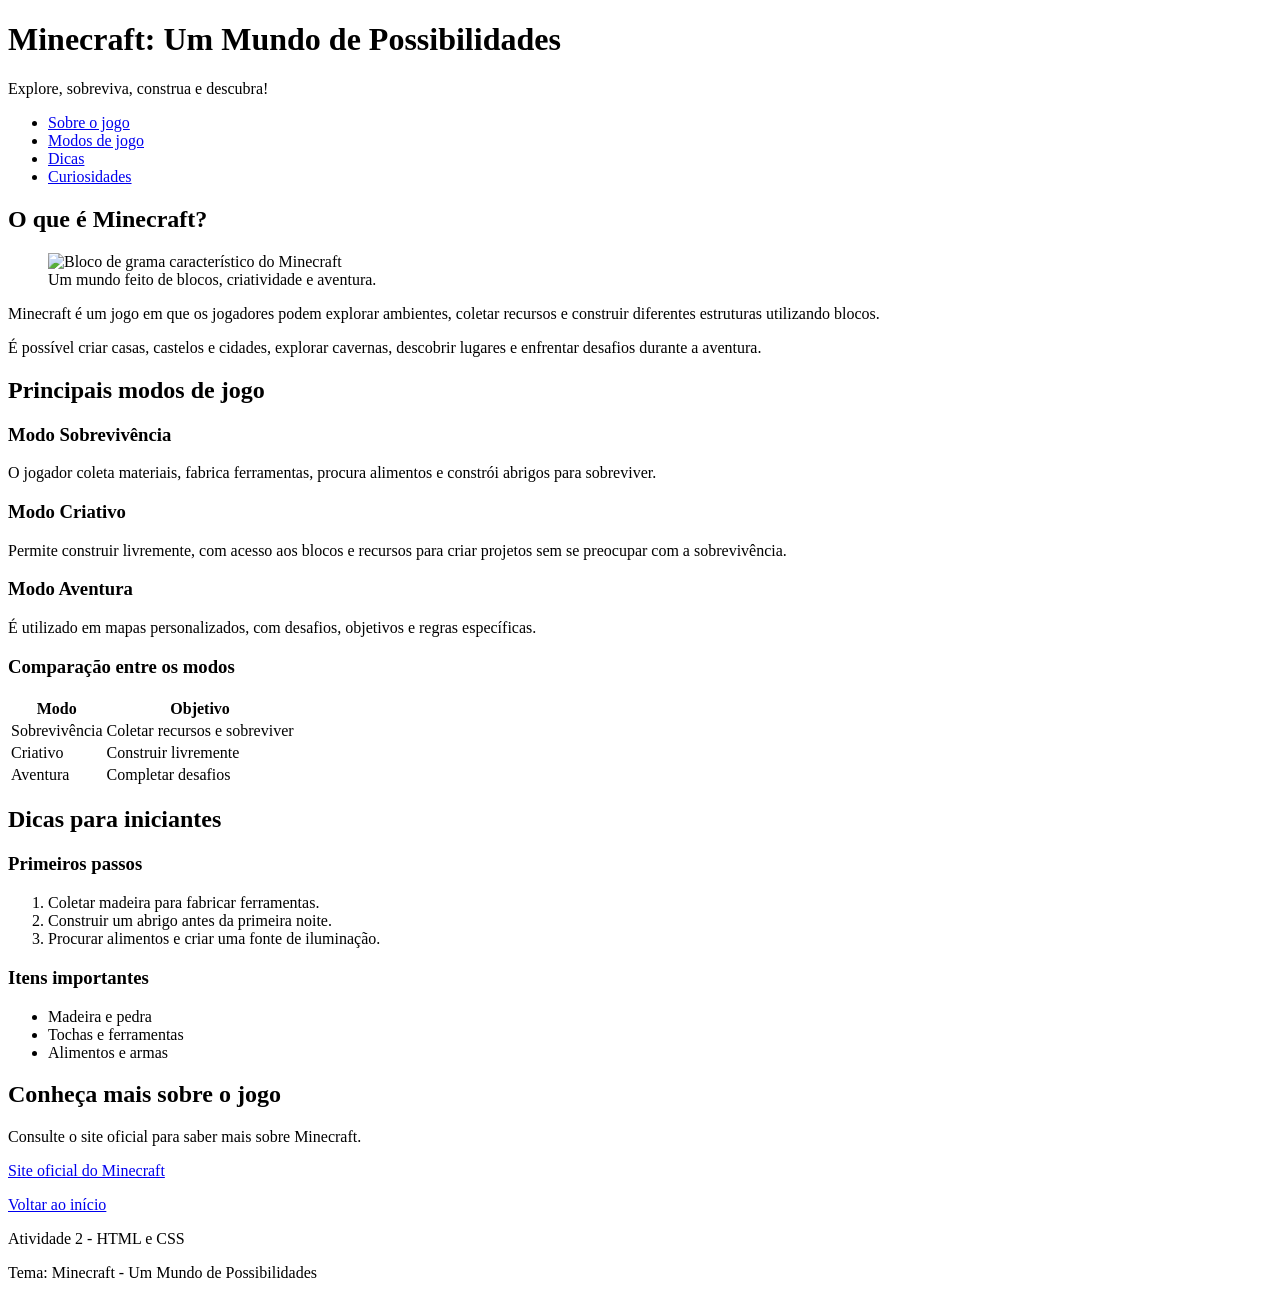
==== Atividade 2/index.html @ fc2f878e "Create index.html" ====
<!DOCTYPE html>
<html lang="pt-BR">
<head>
    <meta charset="UTF-8">
    <meta name="viewport" content="width=device-width, initial-scale=1.0">
    <title>Minecraft - Mundo de Possibilidades</title>

    <!-- Fonte do Google Fonts -->
    <link rel="preconnect" href="https://fonts.googleapis.com">
    <link rel="preconnect" href="https://fonts.gstatic.com" crossorigin>
    <link href="https://fonts.googleapis.com/css2?family=Roboto&display=swap" rel="stylesheet">

    <!-- Arquivo de estilos CSS -->
    <link rel="stylesheet" href="style.css">
</head>
<body id="inicio">

    <!-- Cabeçalho principal -->
    <header class="cabecalho">
        <h1>Minecraft: Um Mundo de Possibilidades</h1>
        <p>Explore, sobreviva, construa e descubra!</p>
    </header>

    <!-- Menu de navegação -->
    <nav>
        <ul class="menu">
            <li><a href="#sobre">Sobre o jogo</a></li>
            <li><a href="#modos">Modos de jogo</a></li>
            <li><a href="#dicas">Dicas</a></li>
            <li><a href="curiosidades.html">Curiosidades</a></li>
        </ul>
    </nav>

    <!-- Conteúdo principal -->
    <main>
        <section id="sobre" class="secao">
            <h2>O que é Minecraft?</h2>

            <figure>
                <img src="https://minecraft.wiki/images/Grass_Block.png"
                     alt="Bloco de grama característico do Minecraft"
                     width="150">
                <figcaption>Um mundo feito de blocos, criatividade e aventura.</figcaption>
            </figure>

            <p>Minecraft é um jogo em que os jogadores podem explorar ambientes,
            coletar recursos e construir diferentes estruturas utilizando blocos.</p>

            <p>É possível criar casas, castelos e cidades, explorar cavernas,
            descobrir lugares e enfrentar desafios durante a aventura.</p>
        </section>

        <section id="modos" class="secao">
            <h2>Principais modos de jogo</h2>

            <article>
                <h3>Modo Sobrevivência</h3>
                <p>O jogador coleta materiais, fabrica ferramentas, procura alimentos
                e constrói abrigos para sobreviver.</p>
            </article>

            <article>
                <h3>Modo Criativo</h3>
                <p>Permite construir livremente, com acesso aos blocos e recursos
                para criar projetos sem se preocupar com a sobrevivência.</p>
            </article>

            <article>
                <h3>Modo Aventura</h3>
                <p>É utilizado em mapas personalizados, com desafios, objetivos
                e regras específicas.</p>
            </article>

            <h3>Comparação entre os modos</h3>
            <table>
                <thead>
                    <tr>
                        <th>Modo</th>
                        <th>Objetivo</th>
                    </tr>
                </thead>
                <tbody>
                    <tr>
                        <td>Sobrevivência</td>
                        <td>Coletar recursos e sobreviver</td>
                    </tr>
                    <tr>
                        <td>Criativo</td>
                        <td>Construir livremente</td>
                    </tr>
                    <tr>
                        <td>Aventura</td>
                        <td>Completar desafios</td>
                    </tr>
                </tbody>
            </table>
        </section>

        <section id="dicas" class="secao">
            <h2>Dicas para iniciantes</h2>

            <!-- Lista ordenada -->
            <h3>Primeiros passos</h3>
            <ol>
                <li>Coletar madeira para fabricar ferramentas.</li>
                <li>Construir um abrigo antes da primeira noite.</li>
                <li>Procurar alimentos e criar uma fonte de iluminação.</li>
            </ol>

            <!-- Lista não ordenada -->
            <h3>Itens importantes</h3>
            <ul class="lista-itens">
                <li>Madeira e pedra</li>
                <li>Tochas e ferramentas</li>
                <li>Alimentos e armas</li>
            </ul>
        </section>

        <section class="secao">
            <h2>Conheça mais sobre o jogo</h2>
            <p>Consulte o site oficial para saber mais sobre Minecraft.</p>
            <p>
                <a href="https://www.minecraft.net/" target="_blank" rel="noopener noreferrer">
                    Site oficial do Minecraft
                </a>
            </p>
            <p><a href="#inicio">Voltar ao início</a></p>
        </section>
    </main>

    <!-- Rodapé -->
    <footer>
        <p>Atividade 2 - HTML e CSS</p>
        <p>Tema: Minecraft - Um Mundo de Possibilidades</p>
    </footer>

</body>
</html>
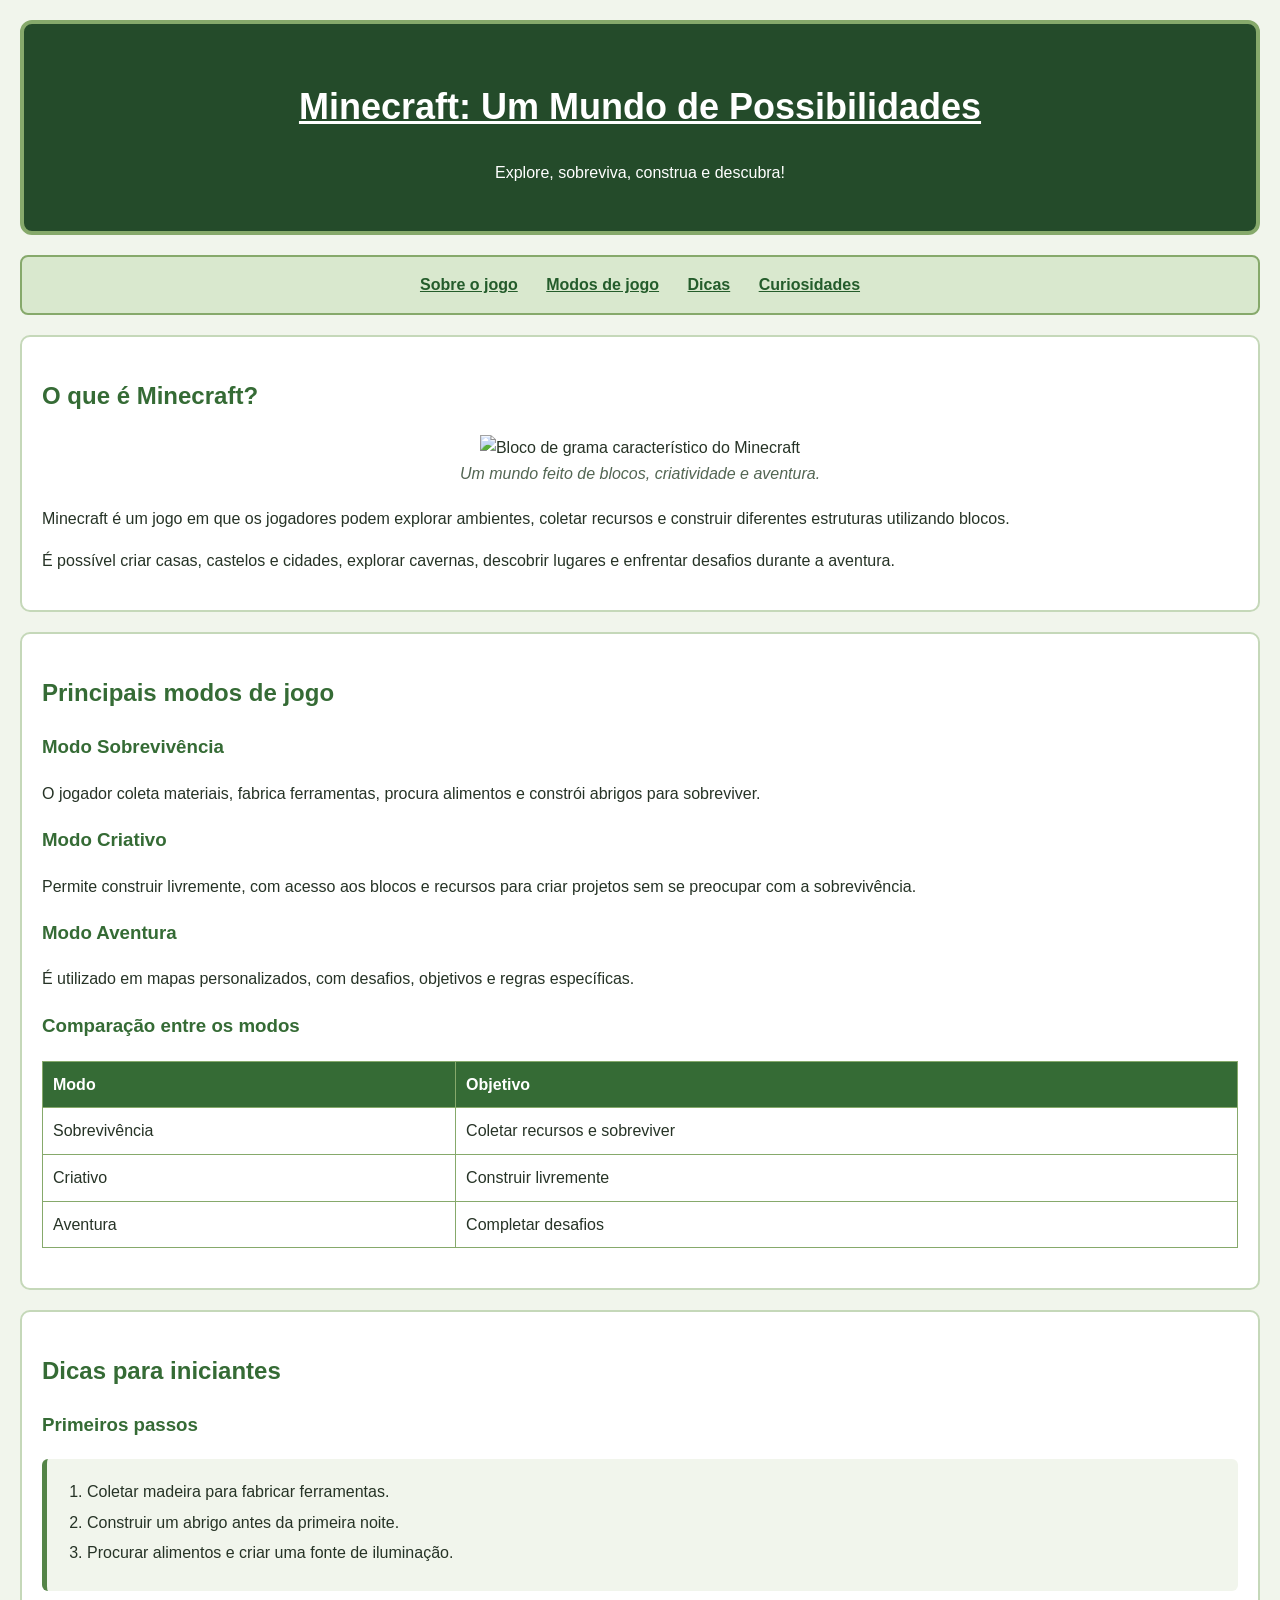
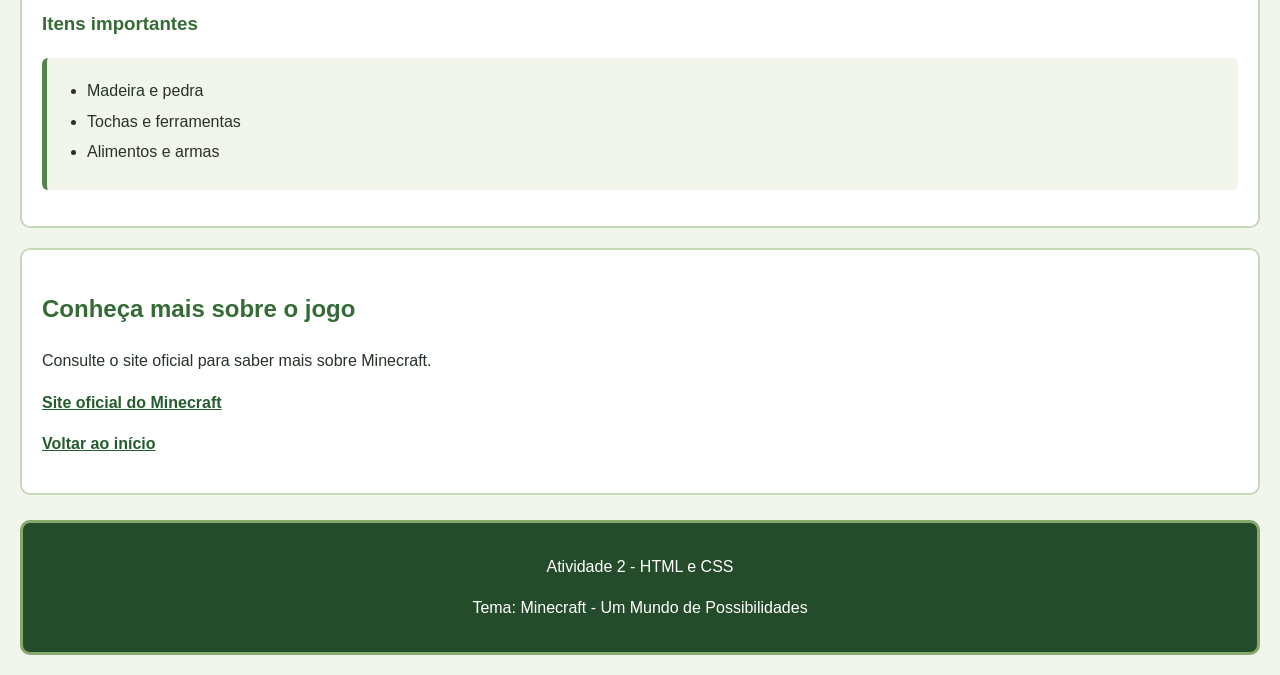
==== commit 59d49099: "Update index.html" ====
--- a/Atividade 2/index.html
+++ b/Atividade 2/index.html
@@ -38,9 +38,9 @@
             <h2>O que é Minecraft?</h2>
 
             <figure>
-                <img src="https://minecraft.wiki/images/Grass_Block.png"
-                     alt="Bloco de grama característico do Minecraft"
-                     width="150">
+                <img src="https://minecraft.wiki/images/Grass_Block_JE7_BE6.png"
+     alt="Bloco de grama característico do Minecraft"
+     width="150">
                 <figcaption>Um mundo feito de blocos, criatividade e aventura.</figcaption>
             </figure>
 
--- a/Atividade 2/style.css
+++ b/Atividade 2/style.css
@@ -0,0 +1,130 @@
+
+/* Estilos gerais da página */
+* {
+    box-sizing: border-box;
+}
+
+body {
+    background-color: #f1f5ec;
+    color: #263326;
+    font-family: 'Roboto', sans-serif;
+    margin: 0;
+    padding: 20px;
+    line-height: 1.6;
+}
+
+/* Cabeçalho principal */
+.cabecalho {
+    background-color: #244b2a;
+    color: white;
+    text-align: center;
+    padding: 30px;
+    margin-bottom: 20px;
+    border: 4px solid #86a96b;
+    border-radius: 12px;
+}
+
+h1 {
+    font-size: 36px;
+    text-align: center;
+    text-decoration: underline;
+}
+
+h2, h3 {
+    color: #356b35;
+}
+
+/* Menu de navegação */
+nav {
+    background-color: #d9e8ce;
+    padding: 10px;
+    border: 2px solid #86a96b;
+    border-radius: 8px;
+    margin-bottom: 20px;
+}
+
+.menu {
+    list-style-type: none;
+    padding: 0;
+    margin: 0;
+    text-align: center;
+}
+
+.menu li {
+    display: inline-block;
+    margin: 5px 12px;
+}
+
+a {
+    color: #245c2b;
+    font-weight: bold;
+}
+
+a:hover {
+    color: #b45309;
+    text-decoration: none;
+}
+
+/* Seções do conteúdo */
+.secao {
+    background-color: white;
+    margin: 20px 0;
+    padding: 20px;
+    border: 2px solid #c5d8b9;
+    border-radius: 10px;
+}
+
+figure {
+    text-align: center;
+    margin: 20px auto;
+}
+
+figcaption {
+    font-style: italic;
+    color: #536653;
+}
+
+/* Tabela de comparação */
+table {
+    width: 100%;
+    border-collapse: collapse;
+    margin: 20px 0;
+}
+
+th, td {
+    border: 1px solid #86a96b;
+    padding: 10px;
+    text-align: left;
+}
+
+th {
+    background-color: #356b35;
+    color: white;
+}
+
+/* Estilização das listas */
+ol, .lista-itens {
+    background-color: #f1f5ec;
+    padding: 20px 40px;
+    border-left: 5px solid #548447;
+    border-radius: 6px;
+}
+
+li {
+    margin-bottom: 5px;
+}
+
+/* Agrupamento de elementos */
+header, footer {
+    text-align: center;
+}
+
+/* Rodapé */
+footer {
+    background-color: #244b2a;
+    color: white;
+    padding: 15px;
+    margin-top: 25px;
+    border: 3px solid #86a96b;
+    border-radius: 10px;
+}
